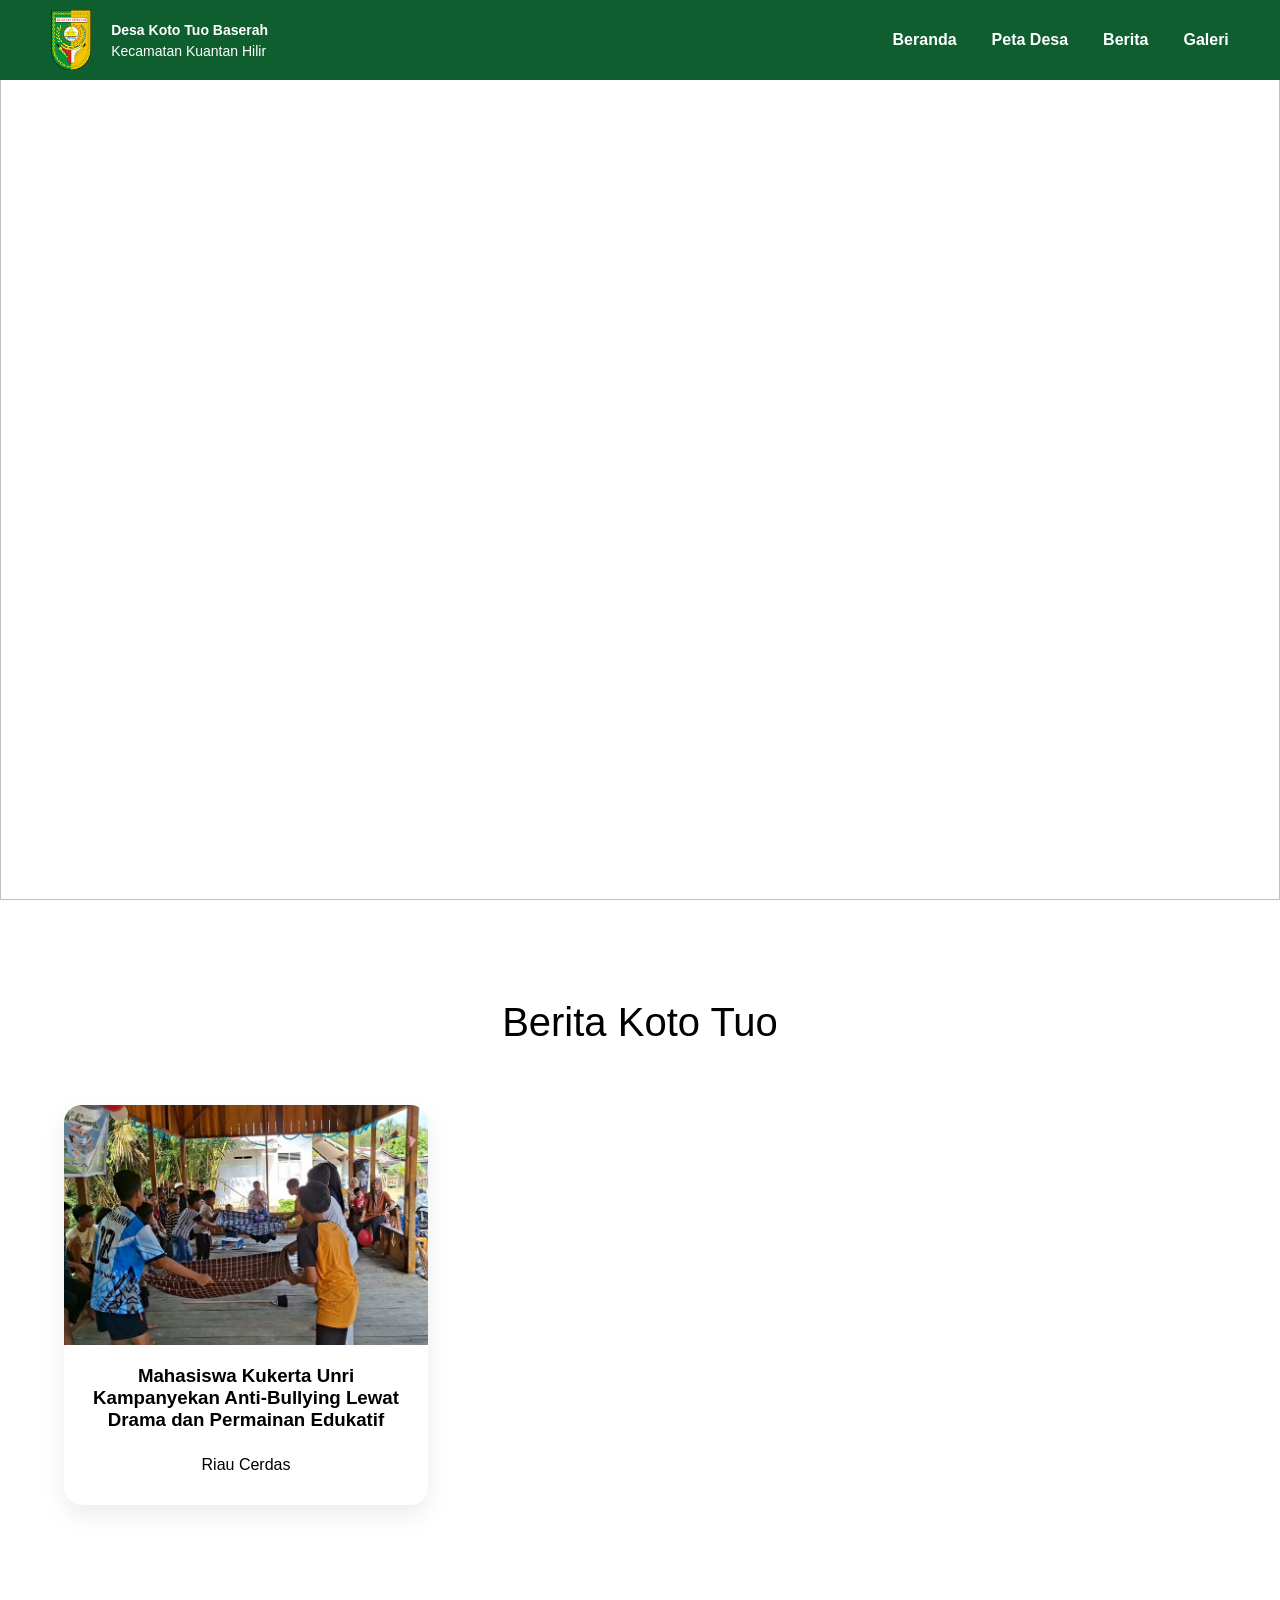
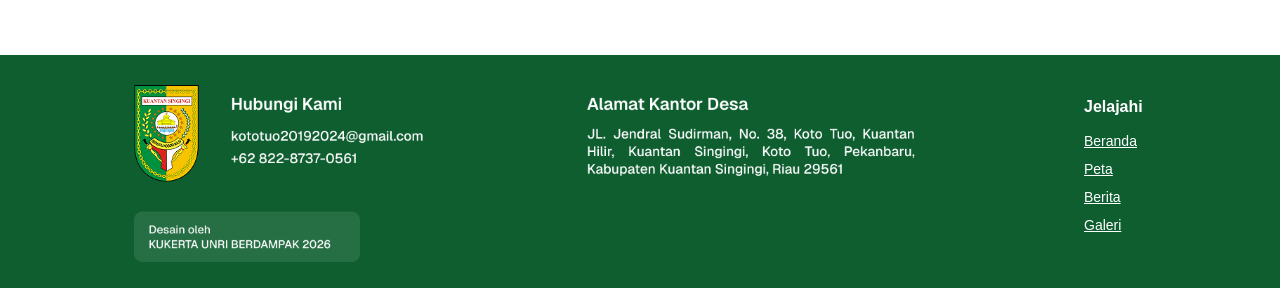
==== berita.html @ 7d9500ee "Add files via upload" ====
<!DOCTYPE html>
<html lang="id">
<head>
    <meta charset="UTF-8">
    <meta name="viewport" content="width=device-width, initial-scale=1.0">
    <title>Desa Koto Tuo Baserah</title>
    <!-- Font -->
    <link href="https://fonts.googleapis.com/css2?family=Poppins:wght@300;400;500;600;700&display=swap"
        rel="stylesheet">
    <!-- CSS -->
    <link rel="stylesheet" href="style.css">
    <!-- Icon -->
    <link rel="stylesheet"
        href="https://cdnjs.cloudflare.com/ajax/libs/font-awesome/6.5.2/css/all.min.css">
</head>
<body>
    <!--NAVBAR-->
    <header id="navbar">
        <div class="logo">
            <img src="images/logo.png" alt="Logo Desa">
            <div class="logo-text">
                <h3>Desa Koto Tuo Baserah</h3>
                <p>Kecamatan Kuantan Hilir</p>
            </div>
        </div>
        <nav>
            <a href="index.html">Beranda</a>
            <a href="peta.html">Peta Desa</a>
            <a href="berita.html">Berita</a>
            <a href="galeri.html">Galeri</a>
        </nav>
    </header>
    <!--COVER-->
    <section class="cover" id="Galeri">
        <img src="images/cover-B.png" class="cover-image">
        <div class="cover-content">
            <h1>Berita Desa</h1>
            <p>Beranda  >  Berita</p>
        </div>
    </section>
    <!--BERITA-->
    <section class="berita" id="berita">
        <div class="container">
            <h2>Berita Koto Tuo</h2>
            <div class="cards">
            <a href="https://riaucerdas.com/mahasiswa-kukerta-unri-kampanyekan-anti-bullying-lewat-drama-dan-permainan-edukatif" target="_blank" class="card-link">
                <div class="berita-card">
                    <img src="images/berita1.jpg">
                    <h3>Mahasiswa Kukerta Unri Kampanyekan Anti-Bullying Lewat Drama dan Permainan Edukatif</h3>
                    <p>
                        Riau Cerdas
                    </p>
                </div>
            </a>
                <!--div class="berita-card">
                    <img src="images/berita2.jpg">
                    <h3>Judul Berita</h3>
                    <p>
                        Isi singkat berita...
                    </p>
                </div>
                <div class="berita-card">
                    <img src="images/berita3.jpg">
                    <h3>Judul Berita</h3>
                    <p>
                        Isi singkat berita...
                    </p>
                </div-->
    </section>
    <!--FOOTER-->
    <section class="footer">
        <div class="container">
            <div class="footer-img">
                <img src="images/footer.png">
            </div>
            <div class="footer-menu">
            <h2>Jelajahi</h2>
            <ul>
                <li><a href="index.html">Beranda</a></li>
                <li><a href="peta.html">Peta</a></li>
                <li><a href="berita.html">Berita</a></li>
                <li><a href="galeri.html">Galeri</a></li>
            </ul>
            </div>
        </div>
    </section>
---- style.css ----
/*RESET*/
*{
    margin:0;
    padding:0;
    box-sizing:border-box;
    font-family:'geist',sans-serif;
    scroll-behavior:smooth;
}
body{
    background:#ffffff;
    color:#000000;
    overflow-x:hidden;
}
img{
    width:100%;
    display:block;
}
a{
    text-decoration:none;
}
.container{
    width:90%;
    max-width:1200px;
    margin:auto;
}
/*NAVBAR*/
header{
    background-color: #0E5E30;
    position:fixed;
    top:0;
    left:0;
    width:100%;
    padding:10px 4%;
    display:flex;
    justify-content:space-between;
    align-items:center;
    z-index:999;
    transition:.4s;
}
header.scrolled{
    background:#ffffff;
    box-shadow:0 5px 20px rgba(0,0,0,.08);
}
.logo{
    display:flex;
    align-items:center;
    gap:20px;
}
.logo img{
    width:40px;
}
.logo h3{
    color:#ffffff;
    font-size:14px;
    font-weight: 550;
    transition:.3s;
    margin-bottom: 5px;
}
.logo p{
    color:#ffffff;
    font-size:14px;
    font-weight: -10;
    transition:.3s;
}
header.scrolled h3,
header.scrolled p{
    color:#000000;
}
nav{
    display:flex;
    gap: 35px;
}
nav a{
    color:#ffffff;
    font-size:16px;
    font-weight:600;
    transition:.3s;
}
header.scrolled nav a{
    color:#000000;
}
nav a:hover{
    color:#2A7B46;
}
/*COVER*/
.cover{
    position:relative;
    height:100vh;
    overflow:hidden;
}
.cover-image{
    position:absolute;
    width:100%;
    height:100%;
    object-fit:cover;
}
.overlay{
    position:absolute;
    inset:0;
    background:rgba(0,0,0,.45);
}
.cover-content{
    position:absolute;
    left: 6%;
    bottom: 100px;
    color:#ffffff;
    max-width:900px;
    z-index:10;
}
.cover-content h1{
    font-size:50px;
    line-height: 1.2;
    margin-bottom:20px;
    font-weight: 500;
}
.cover-content p{
    font-size:20px;
    line-height: 1;
}
/* SAMBUTAN */
.sambutan{
    padding:90px 0;
}
.sambutan .container{
    display:grid;
    grid-template-columns:320px 1fr;
    gap:60px;
    align-items:center;
}
.kepala{
    text-align:center;
}
.kepala img{
    width:260px;
    margin:auto;
}
.isi h2{
    color:#000000;
    font-size:40px;
    margin-bottom:25px;
    font-weight: 500;
}
.isi p{
    color:#000000;
    line-height:1.5;
    text-align: justify;
    margin-bottom:15px;
}
/*SEJARAH*/
.sejarah{
    background:#0E5E30;
    padding:30px 0;
}
.sejarah h2{
    font-size:40px;
    color:#ffffff;
    font-weight: 500;
    margin-bottom:25px;
}
.sejarah p.profil{
    font-size: 20px;
    color: #ffffff;
    margin-top: 20px;
}
.sejarah p.isi{
    line-height:1.5;
    color:#ffffff;
    text-align: justify;
    margin-bottom:18px;
}
/*JAMI*/
.jami{
    height: fit-content;
}
.jami img{
    width:100%;
    height:100%;
    object-fit:cover;
}
/*LOKASI*/
.lokasi{
    padding:90px 0;
}
.lokasi-grid{
    display:grid;
    grid-template-columns:1fr 1.2fr;
    gap:90px;
    align-self: start;
}
.lokasi h2{
    font-size:40px;
    color:#000000;
    font-weight: 500;
    margin-bottom:20px;
}
.lokasi p{
    color:#000000;
    line-height:1.5;
    text-align: justify;
    margin-bottom:25px;
}
.lokasi .tombol{
    display:inline-block;
    padding:10px 20px;
    background:#0E5E30;
    color: #ffffff;
    border-radius:40px;
    transition:.3s;
    font-size: 12px;
    font-weight:500;
    margin-top: 12%;
}
.lokasi .tombol:hover{
    background:#158b49;
    transform:translateY(-3px);
}
iframe{
    border-radius:18px;
    box-shadow:0 15px 40px rgba(0,0,0,.12);
}
.peta-image{
    max-width:1200px;
    margin:auto;
    border-radius:18px;
    box-shadow:0 15px 35px rgba(0,0,0,.1);
}
/*STATISTIK*/
.statistik{
    padding:100px 0;
    background:#0E5E30;
}
.statistik h2{
    font-size:40px;
    color: #ffffff;
    font-weight: 500;
    margin-bottom:45px;
    text-align: center;
}
.cards{
    display:grid;
    grid-template-columns:repeat(3,1fr);
    gap:50px;
}
.card{
    background:#ffffff;
    padding:45px 30px;
    border-radius:20px;
    margin-bottom: 30px;
}
.card h1{
    color:#0E5E30;
    font-size:100px;
    font-weight: 600;
    margin-bottom:20px;
}
.card p.orang{
    color: #000000;
    font-weight: 300;
}
.card p.kategori{
    color:#000000;
    font-size:20px;
}
/*STRUKTUR*/
.struktur{
    padding:100px 0;
    background:#ffffff;
    text-align:center;
}
.struktur h2{
    font-size:40px;
    color:#000000;
    font-weight: 500;
    margin-bottom: 35px;
}
.struktur img{
    max-width:1200px;
    margin:auto;
    border-radius:18px;
    box-shadow:0 15px 35px rgba(0,0,0,.1);
}
/*RAYO*/
.rayo{
    height: fit-content;
}
.rayo img{
    width: 100%;
    height: 100%;
    object-fit:cover;
}
/*ONOM*/
.onom{
    background:#0E5E30;
    padding:30px 0;
}
.onom h2{
    font-size:40px;
    color:#ffffff;
    font-weight: 500;
    margin-bottom: 10px;
}
.onom p.profil{
    font-size: 20px;
    color: #ffffff;
    margin-top: -70px;
}
.onom p.isi{
    line-height:1.5;
    color:#ffffff;
    text-align: justify;
    margin-bottom:60px;
}
/*BERITA*/
.berita{
    padding:100px 0;
    background:#ffffff;
    text-align:center;
}
.berita h2{
    font-size:40px;
    color:#000000;
    font-weight: 500;
    margin-bottom:60px;
}
.berita .cards{
    display:grid;
    grid-template-columns:repeat(3,1fr);
    gap:30px;
    margin-bottom:50px;
}
.berita-card{
    background:#fff;
    border-radius:18px;
    overflow:hidden;
    box-shadow:0 10px 25px rgba(0,0,0,.08);
    transition:.35s;
}
.berita-card:hover{
    transform:translateY(-8px);
}
.berita-card img{
    height:240px;
    object-fit:cover;
}
.berita-card h3{
    padding:20px;
    color:#000000;
}
.berita-card p{
    padding:0 20px 25px;
    color:#000000;
    line-height:1.8;
}
.berita .tombol{
    display:inline-block;
    padding:10px 20px;
    background:#0E5E30;
    color:#ffffff;
    border-radius:40px;
    transition:.3s;
    font-size: 12px;
    font-weight:500;
    margin-bottom: 60px;
}
.berita .tombol:hover{
    background:#158b49;
    transform:translateY(-3px);
}
/*GALERI*/
.galeri{
    padding:50px 0;
    background:#ffffff;
    text-align:center;
}
.galeri h2{
    font-size:40px;
    color:#000000;
    font-weight: 500;
    margin-bottom:10px;
    text-align: left;
}
.galeri p{
    font-size:18px;
    color:#000000;
    margin-bottom:30px;
    text-align: left;
}
.gambar{
    display:grid;
    grid-template-columns:repeat(3,1fr);
    gap:24px;
    margin-bottom:45px;
}
.gambar img{
    height:260px;
    object-fit:cover;
    border-radius:15px;
    transition:.35s;
    cursor:pointer;
}
.gambar img:hover{
    transform:scale(1.05);
}
.galeri .tombol{
    display:inline-block;
    padding:10px 20px;
    background:#0E5E30;
    color:#ffffff;
    border-radius:40px;
    transition:.3s;
    font-size: 12px;
    font-weight:500;
    margin-bottom: 50px;
}
.galeri .tombol:hover{
    background:#158b49;
    transform:translateY(-3px);
}
/*FOOTER*/
.footer{
    padding:0px 0;
    background-color: #0E5E30;
}
.footer .container{
    display:grid;
    grid-template-columns:320px 1fr;
    gap:700px;
    align-items: center;
}
.footer-img{
    text-align:center;
}
.footer-img img{
    width:1000px;
    margin-left: -100px;
}
.footer-menu{
    width:250px;
}
.footer-menu h2{
    color:#ffffff;
    font-size:16px;
    font-weight:550;
    margin-bottom:16px;
}
.footer-menu ul{
    list-style:none;
}
.footer-menu ul li{
    margin-bottom:10px;
}
.footer-menu ul li a{
    color:#ffffff;
    text-decoration:underline;
    font-size:14px;
    transition:.3s;
}
.footer-menu ul li a:hover{
    color:#000000;
}
/* Responsive */

@media(max-width:1100px){

.footer-container{

grid-template-columns:1fr;

row-gap:45px;

}

.copyright{

width:100%;

max-width:300px;

}

}

@media(max-width:768px){

.footer{

padding:50px 30px;

}
.footer h2{
font-size:22px;
}
.footer p{
font-size:16px;
}
.footer-logo img{
width:80px;
}
}
/* ===========================
RESPONSIVE
=========================== */
@media(max-width:991px){
.cover-content h1{
font-size:42px;
}
.sambutan .container,
.lokasi-grid,
.cards,
.berita .cards,
.gambar,
.footer-grid{
grid-template-columns:1fr;
}
nav{
display:none;
}
.jami{
height:350px;
}
.rayo{
height:420px;
}
.onom h2{
font-size:36px;
}
}
@media(max-width:600px){
.cover-content{
bottom:80px;
left:30px;
right:30px;
}
.cover-content h1{
font-size:32px;
}
.cover-content p{
font-size:16px;
}
.isi h2,
.sejarah h2,
.lokasi h2,
.statistik h2,
.struktur h2,
.berita h2,
.galeri h2{
font-size:28px;
}
.card h1{
font-size:38px;
}
.onom-content h2{
font-size:30px;
}
.galeri img{
height:200px;
}
header{
padding:15px 20px;
}
.logo img{
width:45px;
}
.logo h3{
font-size:16px;
}
.logo p{
font-size:12px;
}
}
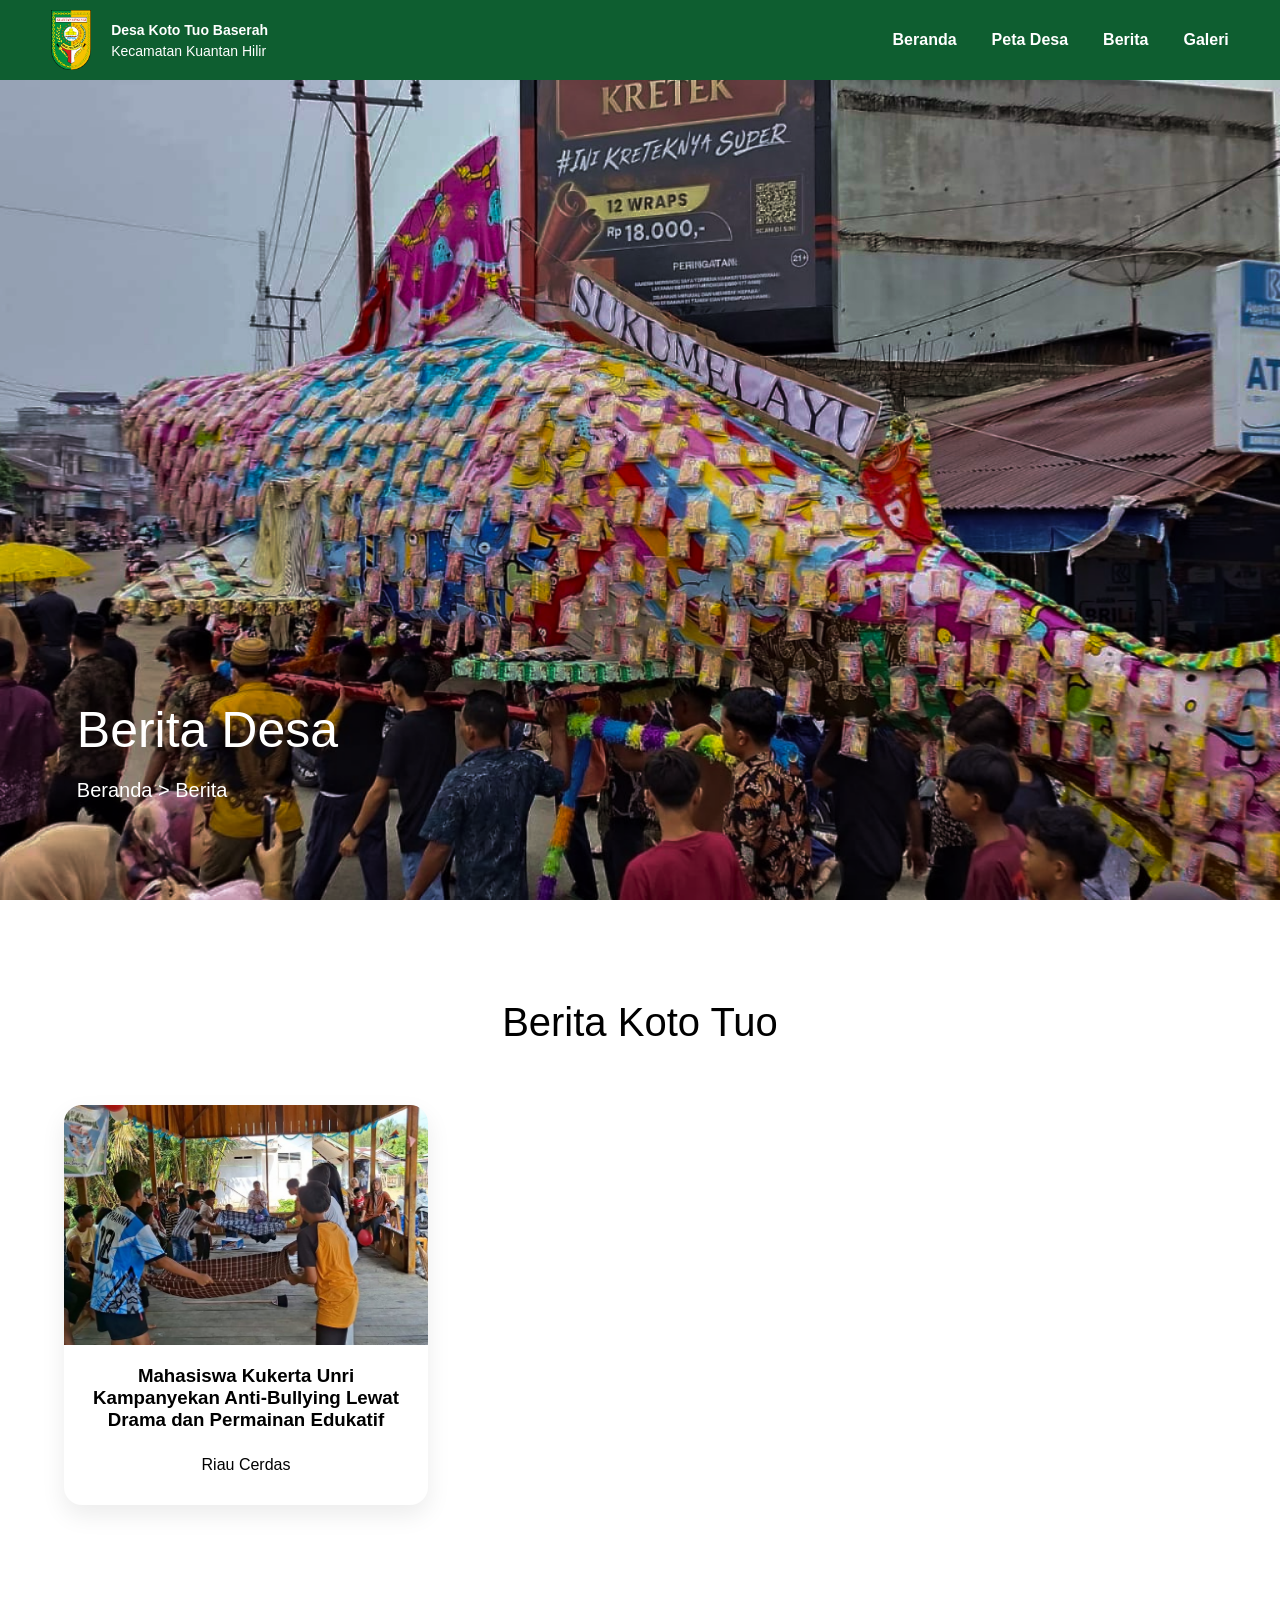
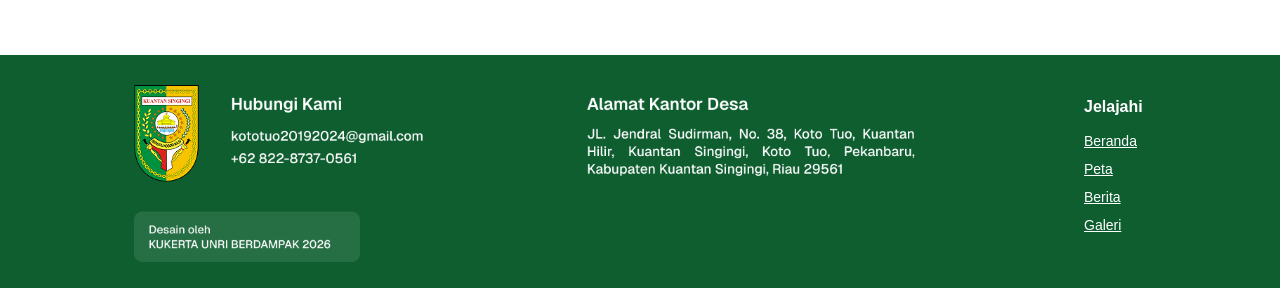
==== commit 4410a5c8: "Add files via upload" ====
--- a/berita.html
+++ b/berita.html
@@ -31,8 +31,8 @@
         </nav>
     </header>
     <!--COVER-->
-    <section class="cover" id="Galeri">
-        <img src="images/cover-B.png" class="cover-image">
+    <section class="cover">
+        <img src="images/cover.png" class="cover-image">
         <div class="cover-content">
             <h1>Berita Desa</h1>
             <p>Beranda  >  Berita</p>
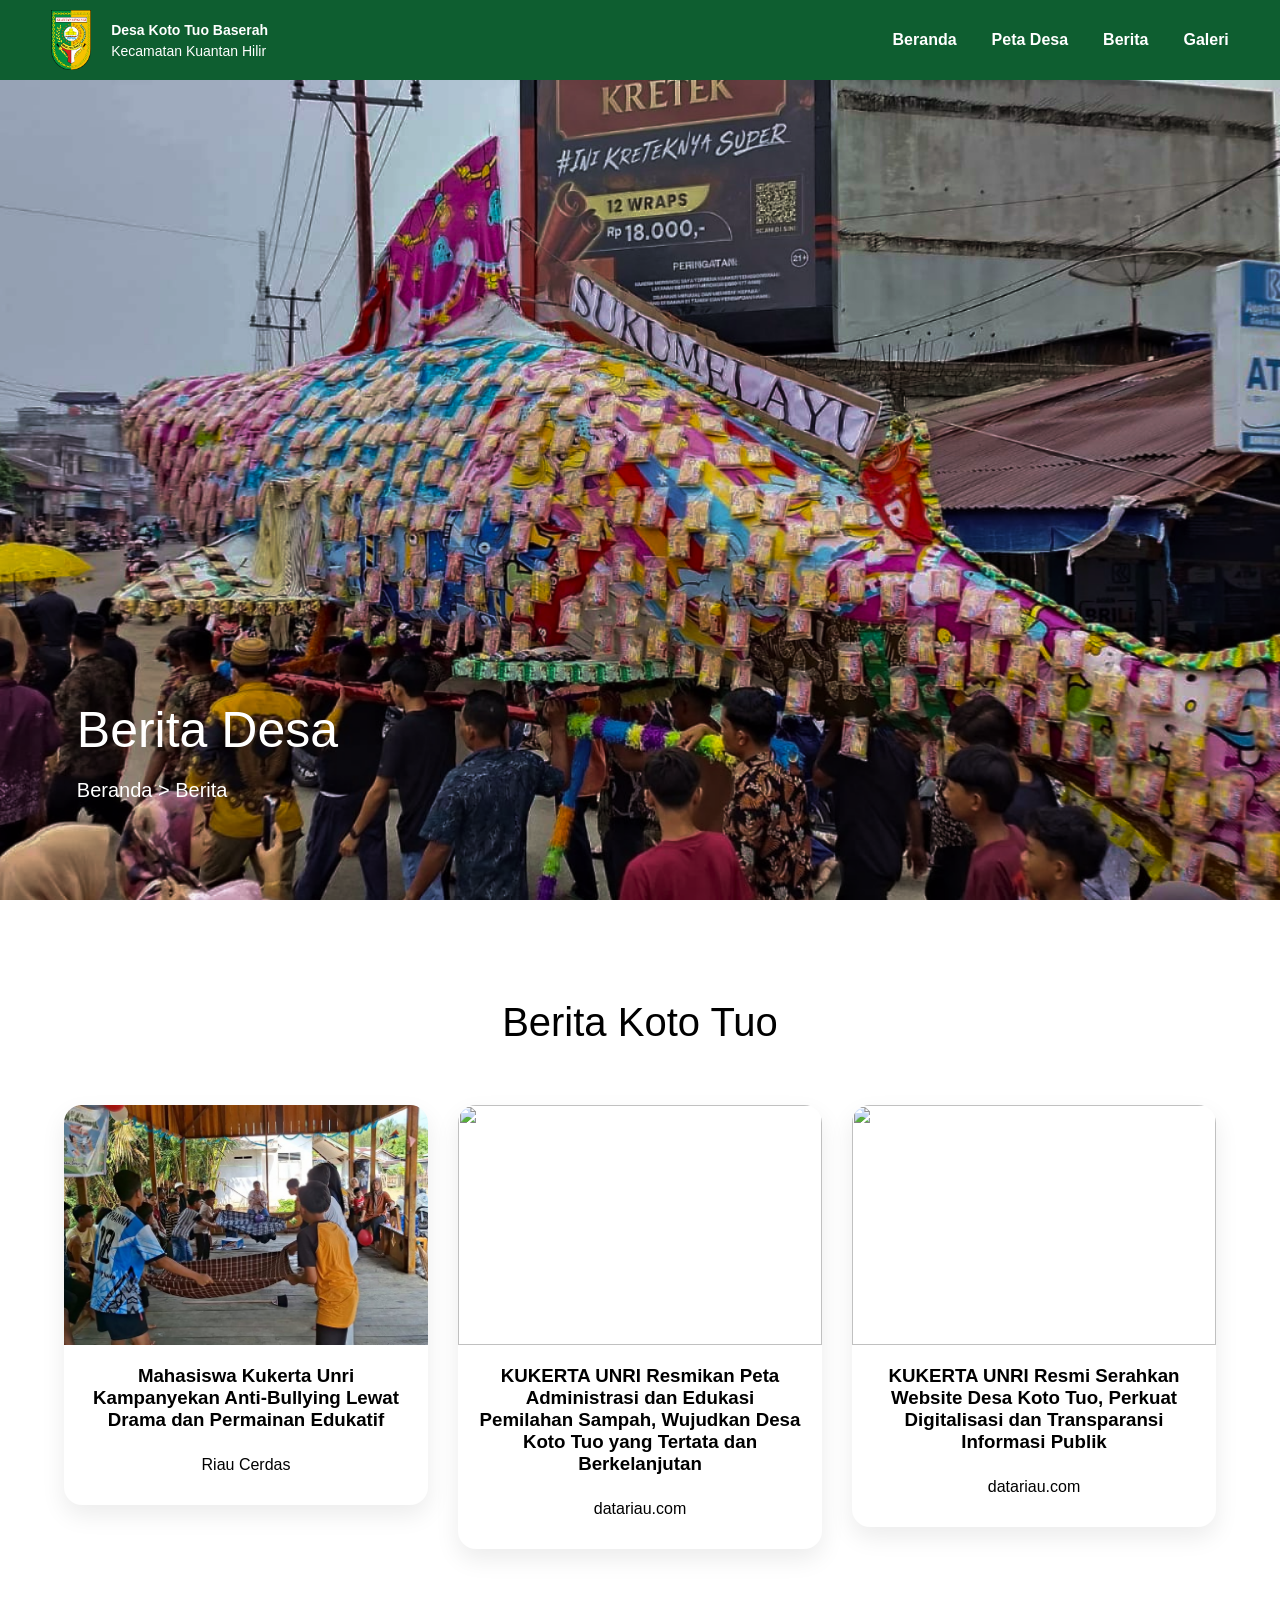
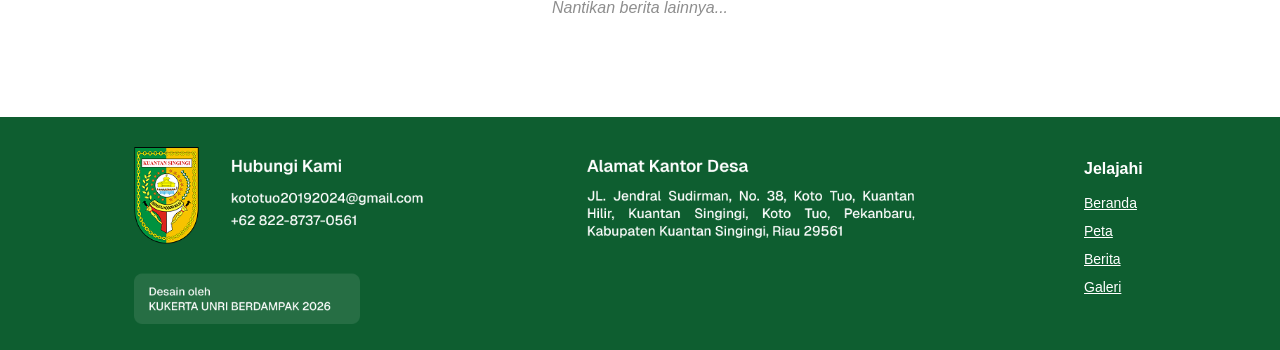
==== commit d6d80430: "Add files via upload" ====
--- a/berita.html
+++ b/berita.html
@@ -3,7 +3,7 @@
 <head>
     <meta charset="UTF-8">
     <meta name="viewport" content="width=device-width, initial-scale=1.0">
-    <title>Desa Koto Tuo Baserah</title>
+    <title>Website Resmi Desa Koto Tuo | Kecamatan Kuantan Hilir, Kabupaten Kuantan Singingi</title>
     <!-- Font -->
     <link href="https://fonts.googleapis.com/css2?family=Poppins:wght@300;400;500;600;700&display=swap"
         rel="stylesheet">
@@ -12,6 +12,10 @@
     <!-- Icon -->
     <link rel="stylesheet"
         href="https://cdnjs.cloudflare.com/ajax/libs/font-awesome/6.5.2/css/all.min.css">
+    <link rel="icon" type="image/png" href="images/logokecil.png">
+    <meta name="description" content="Website Resmi Desa Koto Tuo, Kecamatan Kuantan Hilir, Kabupaten Kuantan Singingi. Menyajikan informasi profil desa, berita, galeri kegiatan, peta wilayah, dan pelayanan masyarakat.">
+    <meta name="keywords" content="Desa Koto Tuo, Koto Tuo, Kuantan Hilir, Kuantan Singingi, Website Desa, Profil Desa">
+    <meta name="author" content="Pemerintah Desa Koto Tuo">
 </head>
 <body>
     <!--NAVBAR-->
@@ -52,20 +56,22 @@
                     </p>
                 </div>
             </a>
-                <!--div class="berita-card">
+            <a href="https://www.datariau.com/detail/pendidikan/kukerta-unri-resmikan-peta-administrasi-dan-edukasi-pemilahan-sampah--wujudkan-desa-koto-tuo-yang-tertata-dan-berkelanjutan" target="_blank" class="card-link">
+                <div class="berita-card">
                     <img src="images/berita2.jpg">
-                    <h3>Judul Berita</h3>
-                    <p>
-                        Isi singkat berita...
-                    </p>
+                    <h3>KUKERTA UNRI Resmikan Peta Administrasi dan Edukasi Pemilahan Sampah, Wujudkan Desa Koto Tuo yang Tertata dan Berkelanjutan </h3>
+                    <p>datariau.com</p>
                 </div>
+            </a>
+            <a href="https://www.datariau.com/detail/pendidikan/kukerta-unri-resmi-serahkan-website-desa-koto-tuo--perkuat-digitalisasi-dan-transparansi-informasi-publik" target="_blank" class="card-link">
                 <div class="berita-card">
                     <img src="images/berita3.jpg">
-                    <h3>Judul Berita</h3>
-                    <p>
-                        Isi singkat berita...
-                    </p>
-                </div-->
+                    <h3>KUKERTA UNRI Resmi Serahkan Website Desa Koto Tuo, Perkuat Digitalisasi dan Transparansi Informasi Publik </h3>
+                    <p>datariau.com</p>
+                </div>
+            </a>
+            </div>
+        <p1>Nantikan berita lainnya...</p1>
     </section>
     <!--FOOTER-->
     <section class="footer">
--- a/style.css
+++ b/style.css
@@ -366,6 +366,11 @@
     background:#158b49;
     transform:translateY(-3px);
 }
+.berita .container p1{
+    color: #8e8e8e;
+    font-size: 16px;
+    font-style: italic;
+}
 /*GALERI*/
 .galeri{
     padding:50px 0;
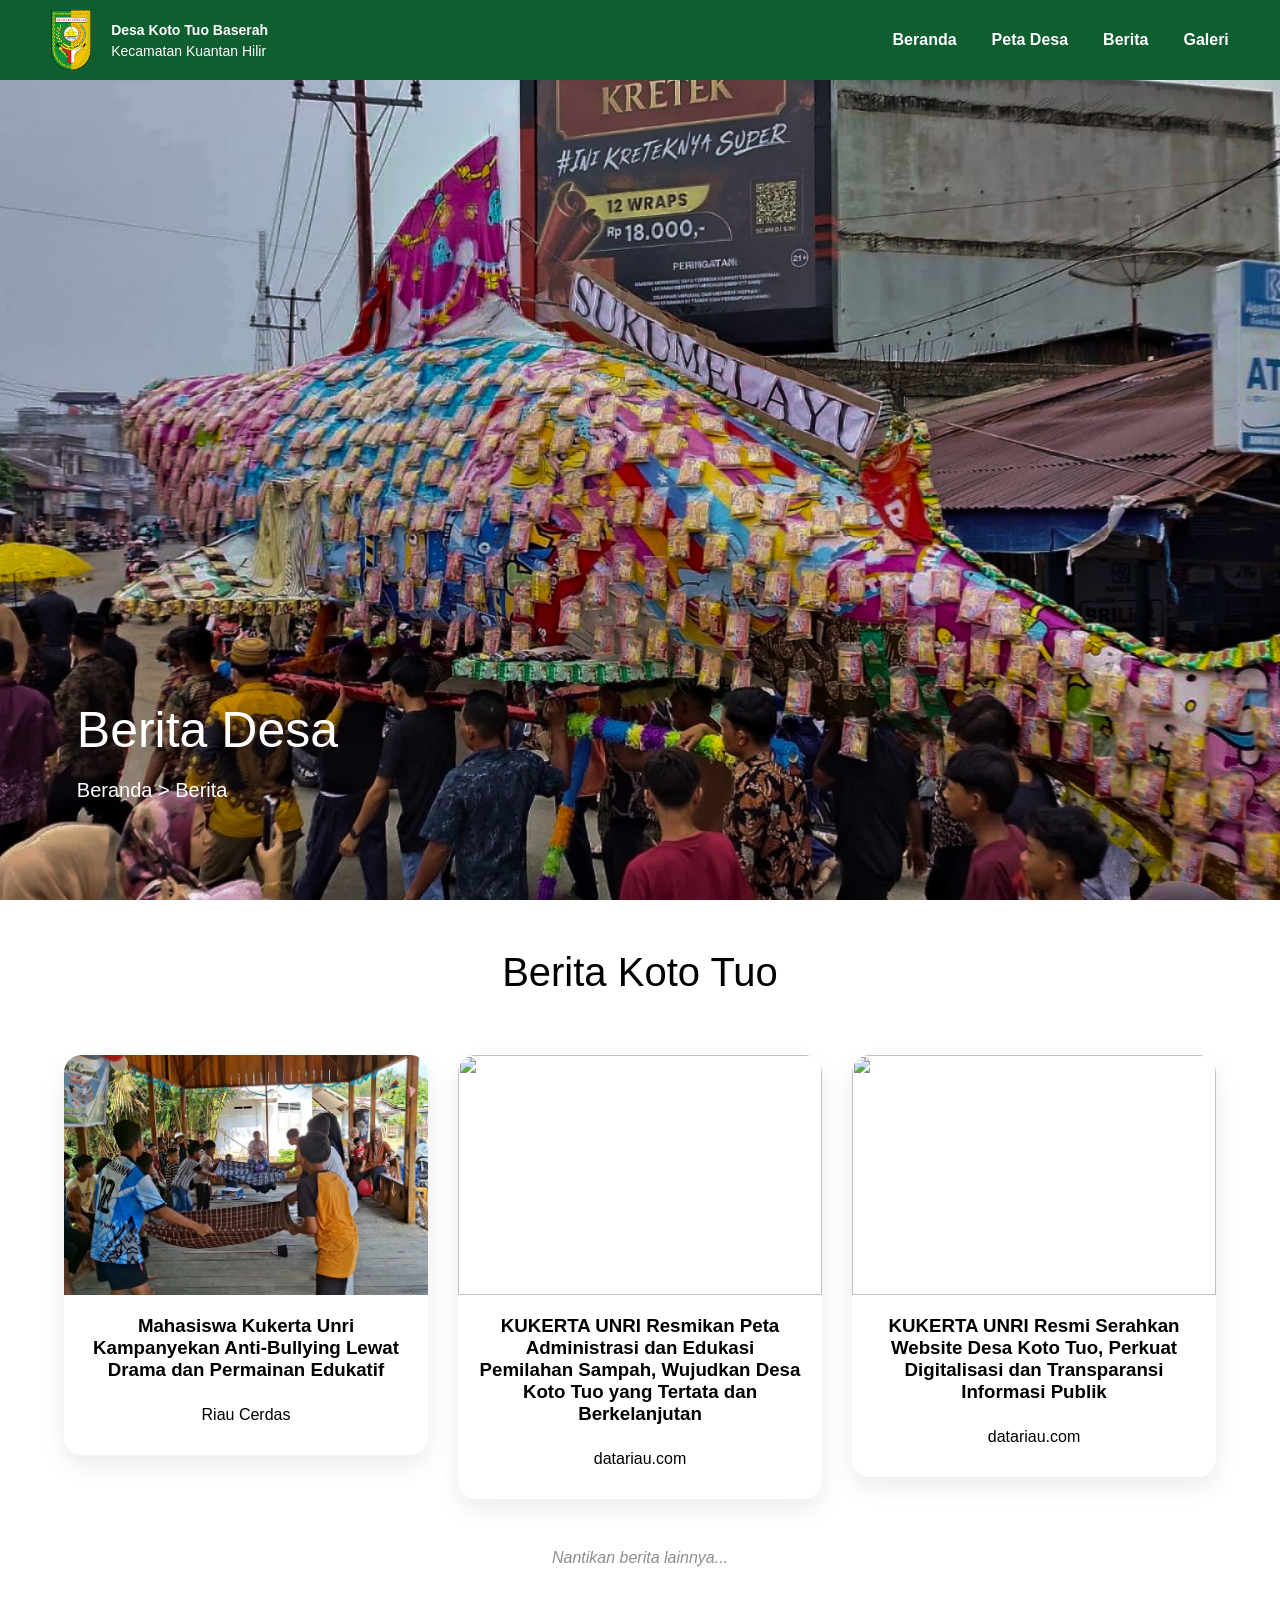
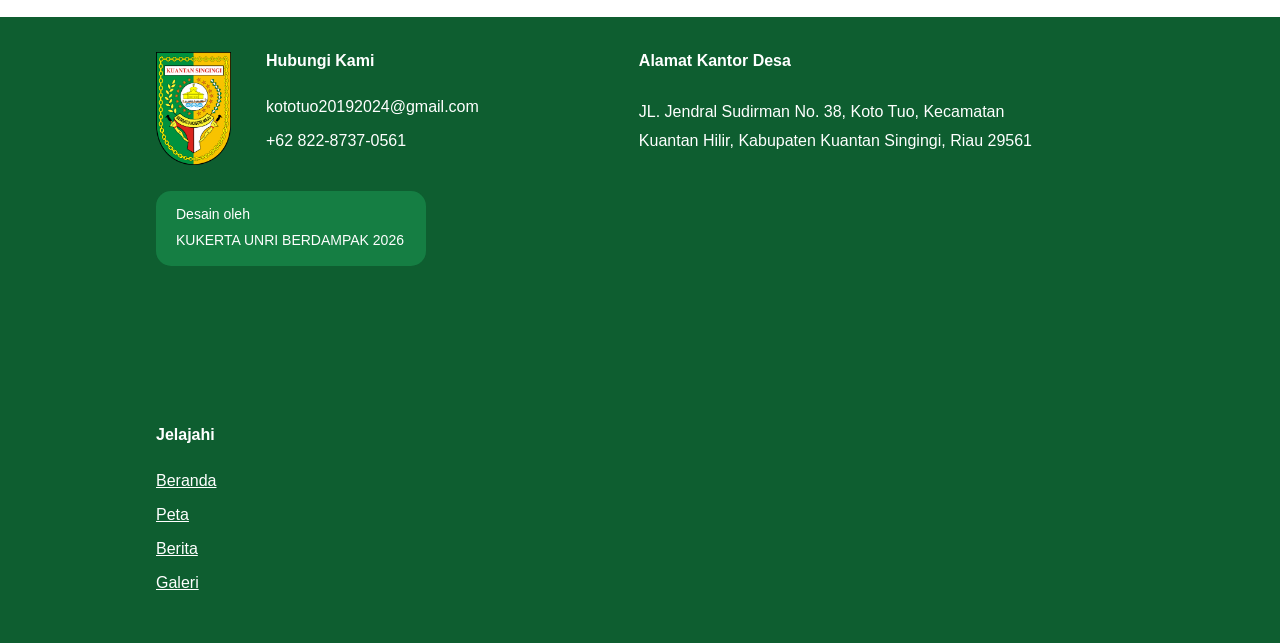
==== commit b3096c7b: "Add files via upload" ====
--- a/berita.html
+++ b/berita.html
@@ -27,12 +27,15 @@
                 <p>Kecamatan Kuantan Hilir</p>
             </div>
         </div>
-        <nav>
+        <nav id="nav-menu">
             <a href="index.html">Beranda</a>
             <a href="peta.html">Peta Desa</a>
             <a href="berita.html">Berita</a>
             <a href="galeri.html">Galeri</a>
         </nav>
+        <div class="menu-toggle" id="menu-toggle">
+            <i class="fas fa-bars"></i>
+        </div>
     </header>
     <!--COVER-->
     <section class="cover">
@@ -74,19 +77,45 @@
         <p1>Nantikan berita lainnya...</p1>
     </section>
     <!--FOOTER-->
-    <section class="footer">
-        <div class="container">
-            <div class="footer-img">
-                <img src="images/footer.png">
+    <footer class="footer">
+    <div class="footer-container">
+        <div class="footer-left">
+            <div class="logo-contact">
+                <img src="images/logo.png" alt="Logo Desa">
+                <div class="footer-item">
+                    <h3>Hubungi Kami</h3>
+                    <a1 href="mailto:kototuo20192024@gmail.com">
+                        kototuo20192024@gmail.com
+                    </a1>
+                    <a1 href="https://wa.me/6282287370561">
+                        +62 822-8737-0561
+                    </a1>
+                </div>
             </div>
-            <div class="footer-menu">
-            <h2>Jelajahi</h2>
-            <ul>
-                <li><a href="index.html">Beranda</a></li>
-                <li><a href="peta.html">Peta</a></li>
-                <li><a href="berita.html">Berita</a></li>
-                <li><a href="galeri.html">Galeri</a></li>
-            </ul>
+            <div class="credit">
+                <p>Desain oleh</p>
+                <h4>KUKERTA UNRI BERDAMPAK 2026</h4>
             </div>
         </div>
-    </section>+        <div class="footer-item">
+            <h3>Alamat Kantor Desa</h3>
+            <p>
+                JL. Jendral Sudirman No. 38,
+                Koto Tuo, Kecamatan Kuantan Hilir,
+                Kabupaten Kuantan Singingi,
+                Riau 29561
+            </p>
+        </div>
+        <div class="footer-item">
+            <h3>Jelajahi</h3>
+            <a href="index.html">Beranda</a>
+            <a href="peta.html">Peta</a>
+            <a href="berita.html">Berita</a>
+            <a href="galeri.html">Galeri</a>
+        </div>
+    </div>
+    </footer>
+    <script src="script.js"></script>
+    <div class="menu-overlay"></div>
+</body>
+</html>
--- a/style.css
+++ b/style.css
@@ -80,7 +80,7 @@
     color:#000000;
 }
 nav a:hover{
-    color:#2A7B46;
+    color:#158b49;
 }
 /*COVER*/
 .cover{
@@ -312,9 +312,10 @@
 }
 /*BERITA*/
 .berita{
-    padding:100px 0;
+    padding:50px 0px;
     background:#ffffff;
     text-align:center;
+
 }
 .berita h2{
     font-size:40px;
@@ -360,7 +361,6 @@
     transition:.3s;
     font-size: 12px;
     font-weight:500;
-    margin-bottom: 60px;
 }
 .berita .tombol:hover{
     background:#158b49;
@@ -422,154 +422,655 @@
     transform:translateY(-3px);
 }
 /*FOOTER*/
+/* ================= FOOTER ================= */
 .footer{
-    padding:0px 0;
-    background-color: #0E5E30;
-}
-.footer .container{
+    background:#0E5E30;
+    color:#ffffff;
+    padding:35px 90px;
+}
+.footer-container{
+    display:flex;
+    justify-content:flex-start;
+    align-items:flex-start;
+    gap:160px;
+    flex-wrap:wrap;
+    margin-left: 6%;
+}
+/* ===== Kolom kiri ===== */
+.footer-left{
+    display:flex;
+    flex-direction:column;
+}
+.logo-contact{
+    display:flex;
+    align-items:flex-start;
+    gap:35px;
+    margin-bottom:25px;
+}
+.logo-contact img{
+    width:75px;
+    height:auto;
+}
+/* ===== Credit ===== */
+.credit{
+    background: #157e43;
+    backdrop-filter:blur(5px);
+    border-radius:15px;
+    padding:15px 20px;
+    width:270px;
+}
+.credit p{
+    font-size:14px;
+    margin-bottom:8px;
+}
+.credit h4{
+    font-size:14px;
+    font-weight:400;
+    line-height:1.5;
+}
+/* ===== Semua Kolom ===== */
+.footer-item{
+    display:flex;
+    flex-direction:column;
+}
+.footer-item h3{
+    font-size:16px;
+    font-weight:600;
+    margin-bottom:28px;
+}
+.footer-item p{
+    font-size:16px;
+    line-height:1.8;
+    color:#ffffff;
+    max-width:420px;
+}
+.footer-item a{
+    color:#ffffff;
+    text-decoration:underline;
+    font-size:16px;
+    margin-bottom:16px;
+    transition:.3s;
+}
+.footer-item a1{
+    color:#ffffff;
+    text-decoration:none;
+    font-size:16px;
+    margin-bottom:16px;
+    transition:.3s;
+}
+.footer-item a:hover{
+    color:#158b49;
+}
+/* =========================
+      HAMBURGER MENU
+========================= */
+.menu-toggle{
+    display:none;
+    font-size:30px;
+    color:#ffffff;
+    cursor:pointer;
+    z-index:1001;
+}
+header.scrolled .menu-toggle{
+    color:#000000;
+}
+/* ===========================
+   RESPONSIVE LAPTOP & TABLET
+=========================== */
+@media (max-width:992px){
+header{
+    padding:12px 30px;
+}
+.logo img{
+    width:55px;
+}
+.logo h3{
+    font-size:15px;
+}
+.logo p{
+    font-size:12px;
+}
+nav{
+    gap:22px;
+}
+nav a{
+    font-size:15px;
+}
+.cover{
+    height:80vh;
+}
+.cover-content{
+    left:60px;
+    bottom:70px;
+    max-width:650px;
+}
+.cover-content h1{
+    font-size:48px;
+    line-height:1.2;
+}
+.cover-content p{
+    font-size:18px;
+    margin-top:15px;
+}
+.sejarah{
+    padding:80px 40px;
+}
+.sejarah .container{
+    width:100%;
+}
+.sejarah h2{
+    font-size:38px;
+    margin-bottom:25px;
+}
+.sejarah p{
+    font-size:17px;
+    line-height:1.9;
+    text-align:justify;
+}
+.statistik{
+    padding:80px 40px;
+}
+.statistik h2{
+    font-size:38px;
+}
+.cards{
+    grid-template-columns:repeat(2,1fr);
+    gap:25px;
+}
+.card{
+    padding:35px 25px;
+}
+.card h1{
+    font-size:60px;
+}
+.card h3{
+    font-size:18px;
+}
+.struktur{
+    padding:80px 40px;
+}
+.struktur h2{
+    font-size:38px;
+}
+.struktur img{
+    width:100%;
+    max-width:850px;
+    display:block;
+    margin:auto;
+}
+.lokasi{
+    padding:80px 40px;
+}
+.lokasi h2{
+    font-size:38px;
+}
+.lokasi-grid{
     display:grid;
-    grid-template-columns:320px 1fr;
-    gap:700px;
+    grid-template-columns:1fr;
+    gap:40px;
+}
+.map iframe{
+    width:100%;
+    height:420px;
+}
+.info-lokasi{
+    width:100%;
+}
+.berita{
+    padding:80px 40px;
+}
+.berita h2{
+    font-size:38px;
+}
+.berita .cards{
+    display:grid;
+    grid-template-columns:repeat(2,1fr);
+    gap:25px;
+}
+.berita .card{
+    width:100%;
+}
+.berita .card img{
+    width:100%;
+    height:220px;
+    object-fit:cover;
+}
+.galeri{
+    padding:80px 40px;
+}
+.galeri h2{
+    font-size:38px;
+}
+.gambar{
+    display:grid;
+    grid-template-columns:repeat(2,1fr);
+    gap:20px;
+}
+.gambar img{
+    width:100%;
+    height:240px;
+    object-fit:cover;
+    border-radius:10px;
+}
+.footer{
+    padding:60px 40px;
+}
+.footer-container{
+    display:flex;
+    flex-wrap:wrap;
+    justify-content:space-between;
+    gap:40px;
+    margin-left:0;
+}
+.logo-contact{
+    gap:25px;
+}
+.footer-item{
+    flex:1 1 280px;
+}
+.footer-item h3{
+    font-size:20px;
+}
+.footer-item p{
+    font-size:15px;
+    line-height:1.8;
+}
+.credit{
+    width:100%;
+    margin-top:30px;
+    text-align:center;
+}
+}
+/* ===========================
+   RESPONSIVE HP & TABLET PORTRAIT
+=========================== */
+@media (max-width:768px){
+header{
+    padding:12px 20px;
+}
+/* tombol hamburger */
+.menu-toggle{
+    display:flex;
     align-items: center;
-}
-.footer-img{
-    text-align:center;
-}
-.footer-img img{
-    width:1000px;
-    margin-left: -100px;
-}
-.footer-menu{
-    width:250px;
-}
-.footer-menu h2{
-    color:#ffffff;
+    justify-content:center;
+    width:42px;
+    height:42px;
+    cursor:pointer;
+    z-index:1001;
+}
+/* menu */
+nav{
+    position:fixed;
+    top:0;
+    right:-100%;
+    width:220px;
+    height:100vh;
+    background:#106B33;
+    flex-direction:column;
+    justify-content:center;
+    align-items:flex-end;
+    gap:30px;
+    transition:.35s;
+    box-shadow:-8px 0 25px rgba(0,0,0,.25);
+}
+nav.active{
+    right:0;
+}
+nav a{
+    color:white;
+    font-size:18px;
+    margin-right: 25%;
+}
+.cover{
+    height:70vh;
+}
+.cover::before{
+    background:rgba(0,0,0,.45);
+}
+.cover-content{
+    left:25px;
+    right:25px;
+    bottom:55px;
+    max-width:100%;
+}
+.cover-content h1{
+    font-size:34px;
+    line-height:1.25;
+}
+.cover-content p{
     font-size:16px;
-    font-weight:550;
-    margin-bottom:16px;
-}
-.footer-menu ul{
-    list-style:none;
-}
-.footer-menu ul li{
-    margin-bottom:10px;
-}
-.footer-menu ul li a{
-    color:#ffffff;
-    text-decoration:underline;
+    margin-top:15px;
+    line-height:1.6;
+}
+.cover-content a{
+    margin-top:25px;
+    padding:12px 26px;
+    font-size:15px;
+}
+.sambutan{
+    padding:60px 20px;
+}
+.sambutan .container{
+    display:flex;
+    flex-direction:column;
+    align-items:center;
+    gap:30px;
+}
+.kepala img{
+    width:220px;
+    max-width:100%;
+}
+.isi{
+    width:100%;
+}
+.isi h2{
+    font-size:30px;
+    text-align:center;
+    margin-bottom:18px;
+}
+.isi p{
+    font-size:15px;
+    line-height:1.8;
+    text-align:justify;
+}
+.sejarah{
+    padding:60px 20px;
+}
+.sejarah h2{
+    font-size:30px;
+    text-align:center;
+    margin-bottom:20px;
+}
+.sejarah p{
+    font-size:15px;
+    line-height:1.9;
+    text-align:justify;
+    margin-bottom:18px;
+}
+.statistik{
+    padding:60px 20px;
+}
+.statistik h2{
+    font-size:30px;
+    text-align:center;
+}
+.cards{
+    grid-template-columns:1fr;
+    gap:20px;
+}
+.card{
+    padding:30px 20px;
+}
+.card h1{
+    font-size:52px;
+}
+.card h3{
+    font-size:18px;
+}
+.card p{
+    font-size:15px;
+}
+.struktur{
+    padding:60px 20px;
+}
+.struktur h2{
+    font-size:30px;
+    text-align:center;
+}
+.struktur img{
+    width:100%;
+    height:auto;
+    border-radius:10px;
+}
+.lokasi{
+    padding:60px 20px;
+}
+.lokasi h2{
+    font-size:30px;
+    text-align:center;
+}
+.lokasi-grid{
+    display:flex;
+    flex-direction:column;
+    gap:25px;
+}
+.map iframe{
+    width:100%;
+    height:300px;
+    border-radius:10px;
+}
+.info-lokasi{
+    width:100%;
+}
+.info-lokasi h3{
+    font-size:22px;
+}
+.info-lokasi p{
+    font-size:15px;
+    line-height:1.8;
+}
+.info-lokasi a{
+    width:100%;
+    text-align:center;
+    padding:12px;
+}
+.berita{
+    padding:60px 20px;
+}
+.berita h2{
+    font-size:30px;
+    text-align:center;
+}
+.berita .cards{
+    grid-template-columns:1fr;
+    gap:25px;
+}
+.berita .card{
+    width:100%;
+}
+.berita .card img{
+    height:220px;
+    object-fit:cover;
+}
+.berita .card h3{
+    font-size:20px;
+}
+.berita .card p{
+    font-size:15px;
+    line-height:1.7;
+}
+.berita .card a{
+    display:inline-block;
+    margin-top:15px;
+}
+.galeri{
+    padding:60px 20px;
+}
+.galeri h2{
+    font-size:30px;
+    text-align:center;
+}
+.gambar{
+    grid-template-columns:1fr;
+    gap:18px;
+}
+.gambar img{
+    width:100%;
+    height:220px;
+    object-fit:cover;
+}
+.footer{
+    padding:50px 20px;
+}
+.footer-container{
+    display:flex;
+    flex-direction:column;
+    gap:35px;
+    align-items:flex-start;
+}
+.logo-contact{
+    display:flex;
+    flex-direction:column;
+    align-items:center;
+    gap:20px;
+    width:100%;
+}
+.logo-contact img{
+    width:70px;
+}
+.footer-item{
+    width:100%;
+}
+.footer-item h3{
+    font-size:20px;
+    text-align:left;
+}
+.footer-item p{
+    font-size:15px;
+    line-height:1.8;
+}
+.credit{
+    width:100%;
+    text-align:center;
+    margin-top:20px;
+    padding-top:20px;
+    border-top:1px solid rgba(255,255,255,.2);
+}
+}
+/* ===========================
+   RESPONSIVE HP KECIL
+=========================== */
+@media (max-width:480px){
+.cover{
+    height:65vh;
+}
+.cover-content{
+    left:20px;
+    right:20px;
+    bottom:40px;
+}
+.cover-content h1{
+    font-size:28px;
+}
+.cover-content p{
     font-size:14px;
+}
+.cover-content a{
+    width:fit-content;
+    padding:11px 22px;
+}
+.kepala img{
+    width:180px;
+}
+.isi h2{
+    font-size:26px;
+}
+.isi p{
+    font-size:14px;
+}
+.sejarah h2{
+    font-size:26px;
+}
+.sejarah p{
+    font-size:14px;
+}
+.statistik{
+    padding:50px 15px;
+}
+.statistik h2{
+    font-size:26px;
+}
+.card{
+    padding:25px 18px;
+}
+.card h1{
+    font-size:42px;
+}
+.card h3{
+    font-size:16px;
+}
+.card p{
+    font-size:14px;
+}
+.struktur{
+    padding:50px 15px;
+}
+.struktur h2{
+    font-size:26px;
+}
+.lokasi{
+    padding:50px 15px;
+}
+.lokasi h2{
+    font-size:26px;
+}
+.map iframe{
+    height:240px;
+}
+.info-lokasi h3{
+    font-size:20px;
+}
+.info-lokasi p{
+    font-size:14px;
+}
+.berita{
+    padding:50px 15px;
+}
+.berita h2{
+    font-size:26px;
+}
+.berita .card img{
+    height:190px;
+}
+.berita .card h3{
+    font-size:18px;
+}
+.berita .card p{
+    font-size:14px;
+}
+.galeri{
+    padding:50px 15px;
+}
+.galeri h2{
+    font-size:26px;
+}
+.gambar{
+    gap:15px;
+}
+.gambar img{
+    height:190px;
+}
+.footer{
+    padding:40px 15px;
+}
+.logo-contact img{
+    width:60px;
+}
+.footer-item h3{
+    font-size:18px;
+}
+.footer-item p{
+    font-size:14px;
+}
+.credit{
+    font-size:13px;
+}
+}
+
+
+.menu-overlay{
+    position:fixed;
+    top:0;
+    left:0;
+    width:100%;
+    height:100%;
+    background:rgba(0,0,0,.45);
+    opacity:0;
+    visibility:hidden;
     transition:.3s;
-}
-.footer-menu ul li a:hover{
-    color:#000000;
-}
-/* Responsive */
-
-@media(max-width:1100px){
-
-.footer-container{
-
-grid-template-columns:1fr;
-
-row-gap:45px;
-
-}
-
-.copyright{
-
-width:100%;
-
-max-width:300px;
-
-}
-
-}
-
-@media(max-width:768px){
-
-.footer{
-
-padding:50px 30px;
-
-}
-.footer h2{
-font-size:22px;
-}
-.footer p{
-font-size:16px;
-}
-.footer-logo img{
-width:80px;
-}
-}
-/* ===========================
-RESPONSIVE
-=========================== */
-@media(max-width:991px){
-.cover-content h1{
-font-size:42px;
-}
-.sambutan .container,
-.lokasi-grid,
-.cards,
-.berita .cards,
-.gambar,
-.footer-grid{
-grid-template-columns:1fr;
-}
-nav{
-display:none;
-}
-.jami{
-height:350px;
-}
-.rayo{
-height:420px;
-}
-.onom h2{
-font-size:36px;
-}
-}
-@media(max-width:600px){
-.cover-content{
-bottom:80px;
-left:30px;
-right:30px;
-}
-.cover-content h1{
-font-size:32px;
-}
-.cover-content p{
-font-size:16px;
-}
-.isi h2,
-.sejarah h2,
-.lokasi h2,
-.statistik h2,
-.struktur h2,
-.berita h2,
-.galeri h2{
-font-size:28px;
-}
-.card h1{
-font-size:38px;
-}
-.onom-content h2{
-font-size:30px;
-}
-.galeri img{
-height:200px;
-}
-header{
-padding:15px 20px;
-}
-.logo img{
-width:45px;
-}
-.logo h3{
-font-size:16px;
-}
-.logo p{
-font-size:12px;
-}
+    z-index:998;
+}
+.menu-overlay.active{
+    opacity:1;
+    visibility:visible;
 }
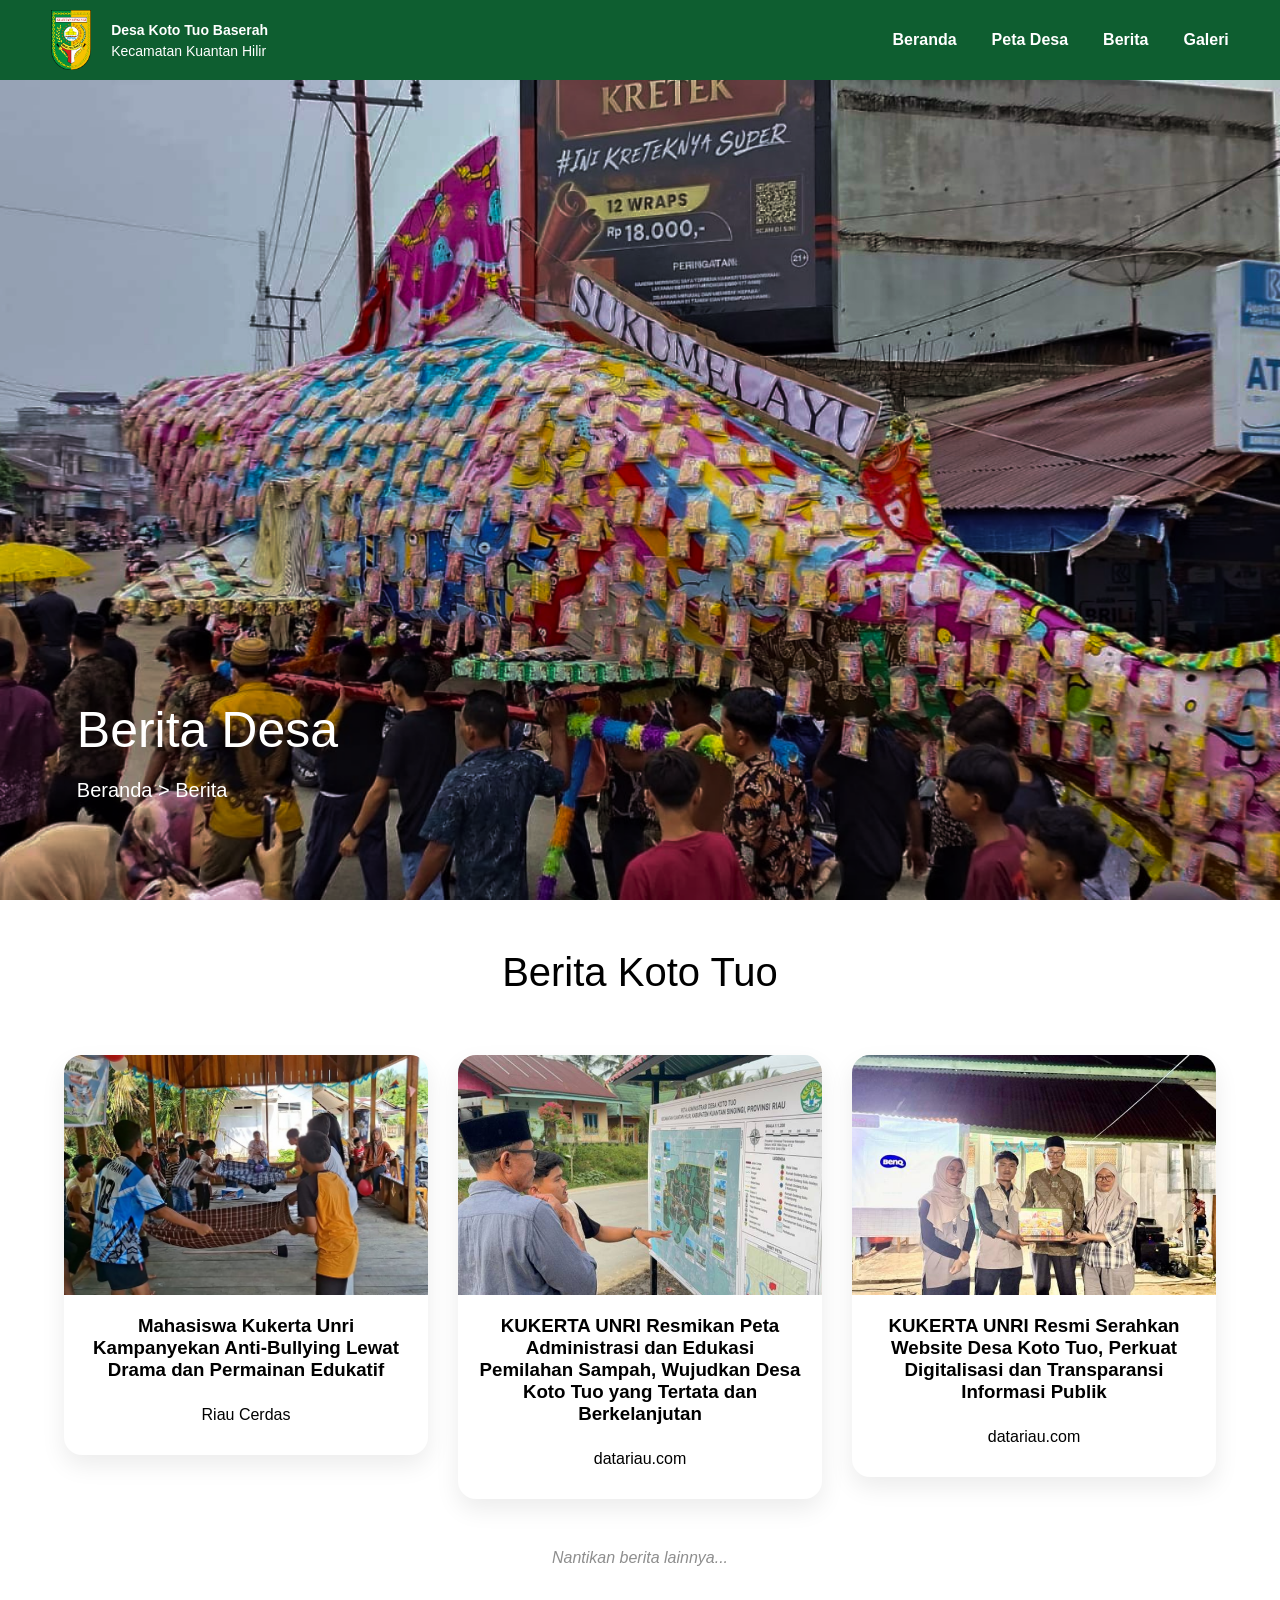
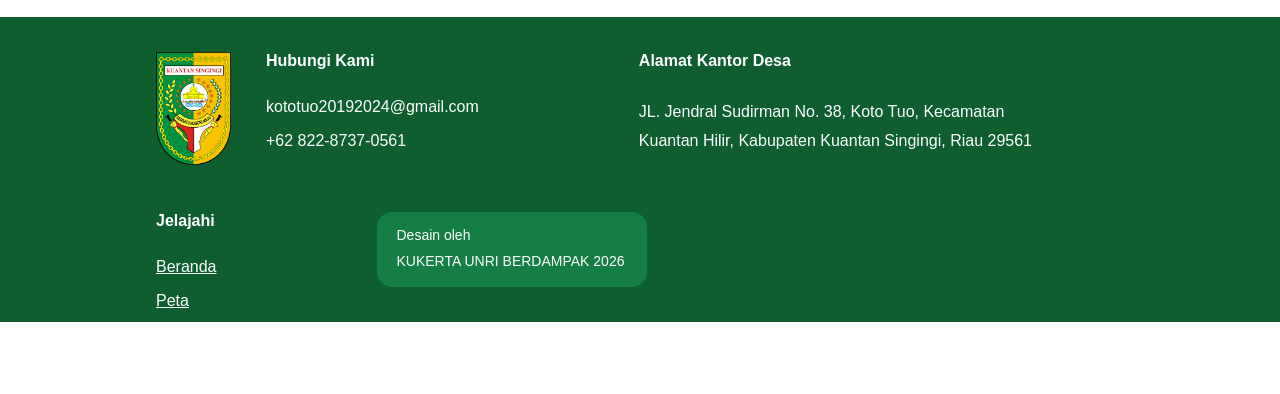
==== commit 7fa07fc4: "Add files via upload" ====
--- a/berita.html
+++ b/berita.html
@@ -16,6 +16,7 @@
     <meta name="description" content="Website Resmi Desa Koto Tuo, Kecamatan Kuantan Hilir, Kabupaten Kuantan Singingi. Menyajikan informasi profil desa, berita, galeri kegiatan, peta wilayah, dan pelayanan masyarakat.">
     <meta name="keywords" content="Desa Koto Tuo, Koto Tuo, Kuantan Hilir, Kuantan Singingi, Website Desa, Profil Desa">
     <meta name="author" content="Pemerintah Desa Koto Tuo">
+    <meta name="viewport" content="width=device-width, initial-scale=1.0">
 </head>
 <body>
     <!--NAVBAR-->
@@ -92,10 +93,6 @@
                     </a1>
                 </div>
             </div>
-            <div class="credit">
-                <p>Desain oleh</p>
-                <h4>KUKERTA UNRI BERDAMPAK 2026</h4>
-            </div>
         </div>
         <div class="footer-item">
             <h3>Alamat Kantor Desa</h3>
@@ -113,6 +110,10 @@
             <a href="berita.html">Berita</a>
             <a href="galeri.html">Galeri</a>
         </div>
+        <div class="credit">
+            <p>Desain oleh</p>
+            <h4>KUKERTA UNRI BERDAMPAK 2026</h4>
+        </div>
     </div>
     </footer>
     <script src="script.js"></script>
--- a/style.css
+++ b/style.css
@@ -440,6 +440,7 @@
 .footer-left{
     display:flex;
     flex-direction:column;
+    margin-bottom: -20%;
 }
 .logo-contact{
     display:flex;
@@ -472,6 +473,7 @@
 .footer-item{
     display:flex;
     flex-direction:column;
+    margin-bottom: -20%;
 }
 .footer-item h3{
     font-size:16px;
@@ -656,17 +658,18 @@
     padding:60px 40px;
 }
 .footer-container{
-    display:flex;
-    flex-wrap:wrap;
-    justify-content:space-between;
-    gap:40px;
-    margin-left:0;
+    display:grid;
+    grid-template-columns:repeat(auto-fit,minmax(250px,1fr));
+    gap:35px;
+    align-items:start;
+    margin-left: 0%;
 }
 .logo-contact{
     gap:25px;
 }
 .footer-item{
     flex:1 1 280px;
+    min-width: 0;
 }
 .footer-item h3{
     font-size:20px;
@@ -676,7 +679,7 @@
     line-height:1.8;
 }
 .credit{
-    width:100%;
+    width:60%;
     margin-top:30px;
     text-align:center;
 }
@@ -905,14 +908,14 @@
 .footer-container{
     display:flex;
     flex-direction:column;
-    gap:35px;
+    gap:25px;
+    margin-left: 0%;
+}
+.logo-contact{
+    display:flex;
+    flex-direction: column;
     align-items:flex-start;
-}
-.logo-contact{
-    display:flex;
-    flex-direction:column;
-    align-items:center;
-    gap:20px;
+    gap:30px;
     width:100%;
 }
 .logo-contact img{
@@ -920,6 +923,7 @@
 }
 .footer-item{
     width:100%;
+    min-width: 0;
 }
 .footer-item h3{
     font-size:20px;
@@ -930,7 +934,7 @@
     line-height:1.8;
 }
 .credit{
-    width:100%;
+    width:60%;
     text-align:center;
     margin-top:20px;
     padding-top:20px;
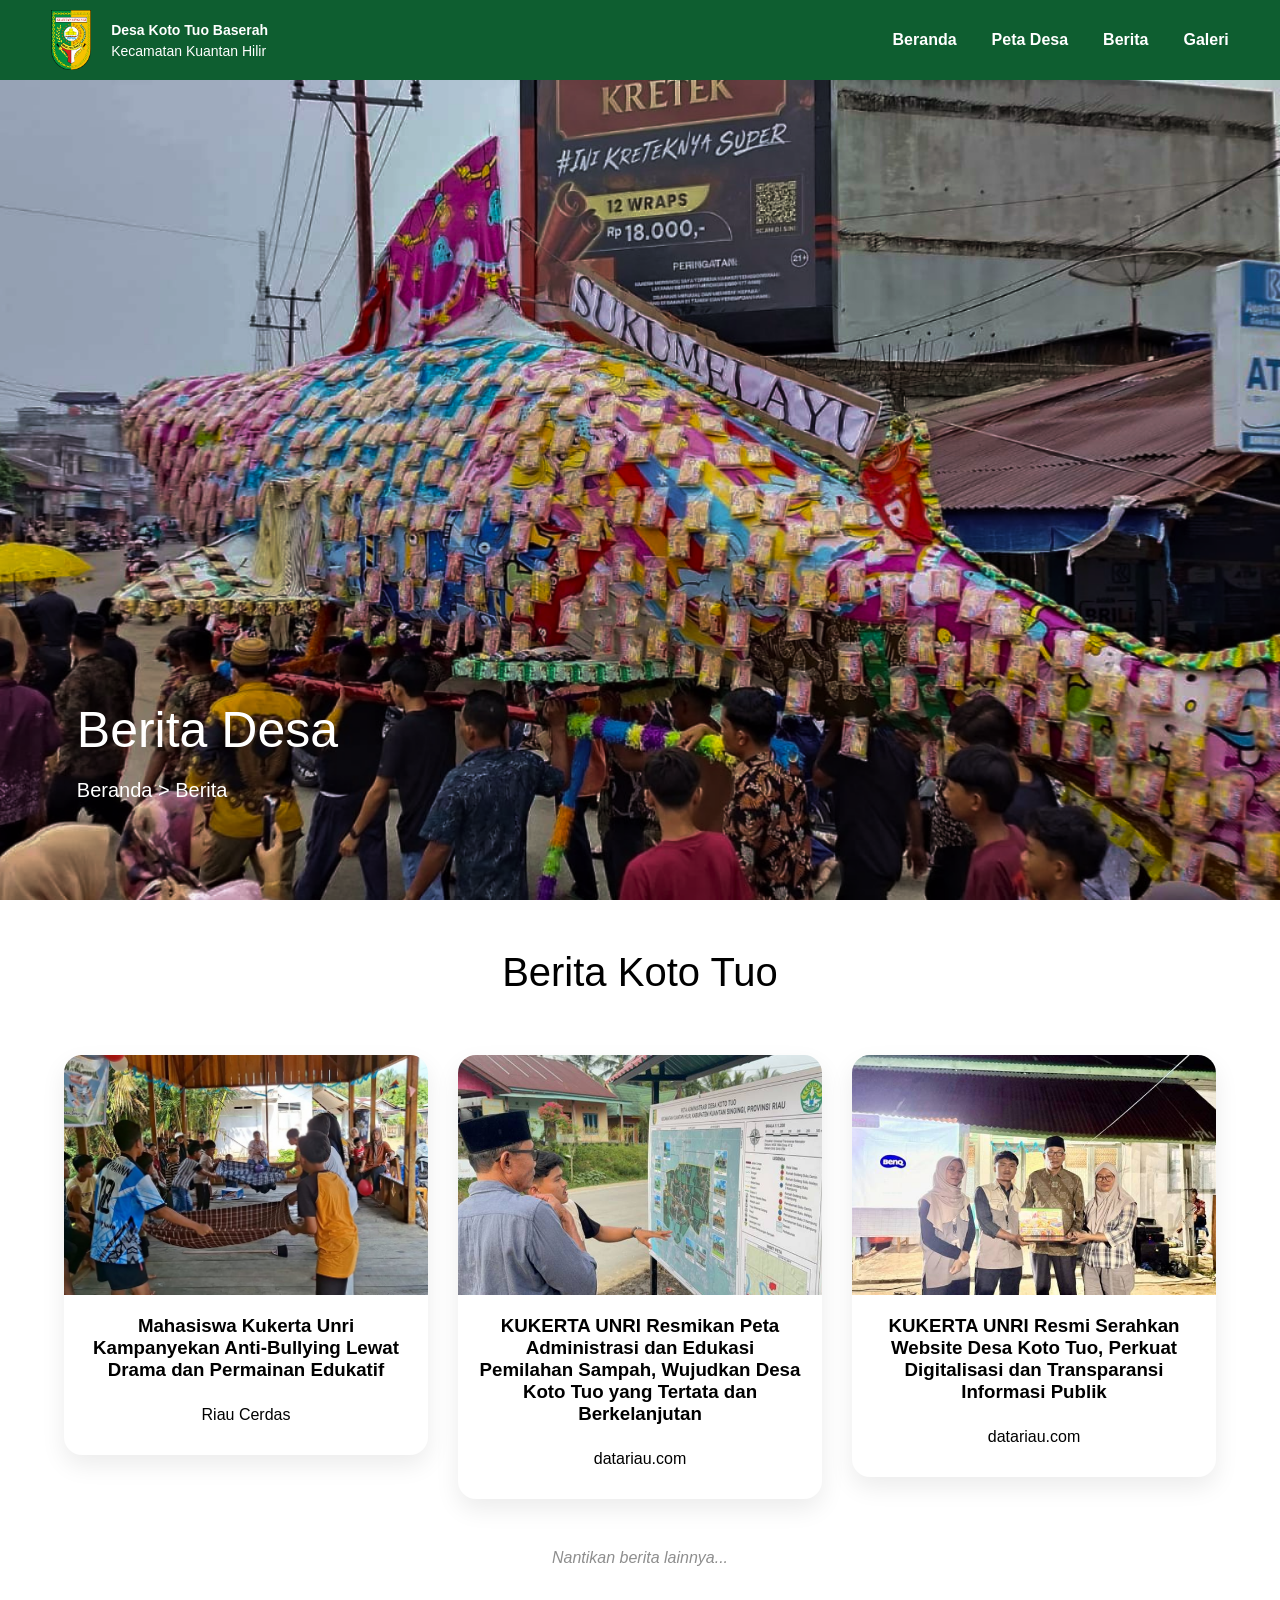
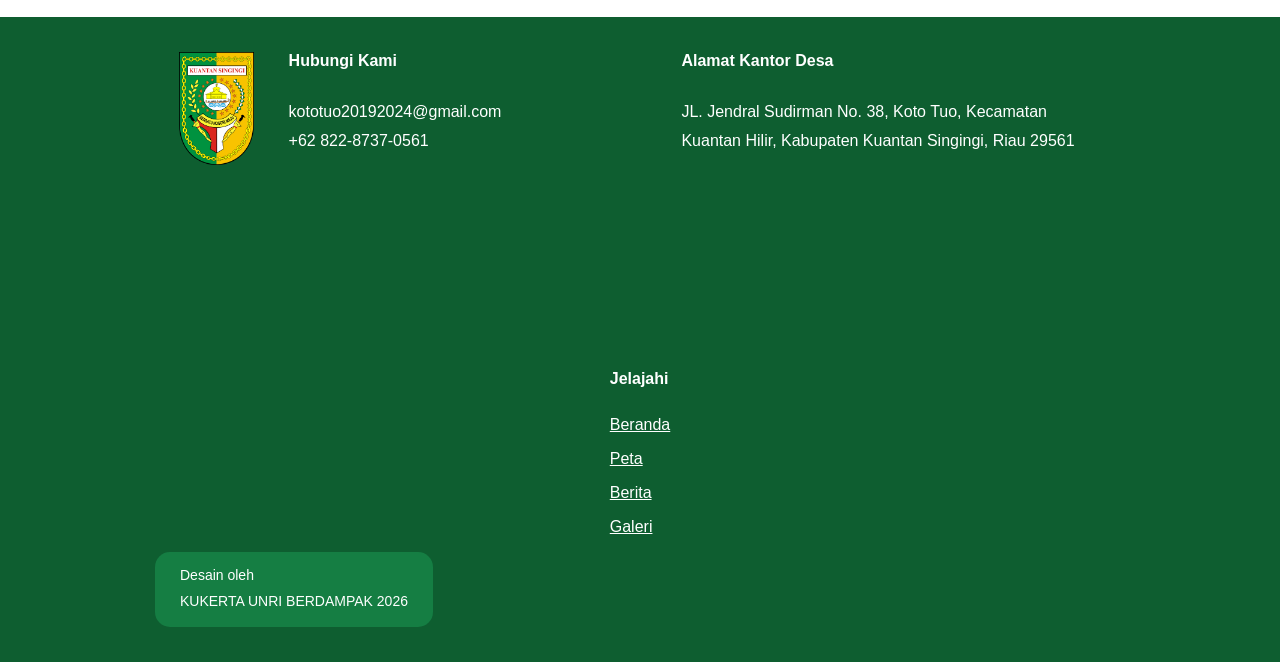
==== commit 929986f2: "Add files via upload" ====
--- a/berita.html
+++ b/berita.html
@@ -80,17 +80,13 @@
     <!--FOOTER-->
     <footer class="footer">
     <div class="footer-container">
-        <div class="footer-left">
+        <div class="footer-item">
             <div class="logo-contact">
                 <img src="images/logo.png" alt="Logo Desa">
-                <div class="footer-item">
+                <div class="footer-items">
                     <h3>Hubungi Kami</h3>
-                    <a1 href="mailto:kototuo20192024@gmail.com">
-                        kototuo20192024@gmail.com
-                    </a1>
-                    <a1 href="https://wa.me/6282287370561">
-                        +62 822-8737-0561
-                    </a1>
+                    <p>kototuo20192024@gmail.com</p>
+                    <p>+62 822-8737-0561</p>
                 </div>
             </div>
         </div>
@@ -110,13 +106,15 @@
             <a href="berita.html">Berita</a>
             <a href="galeri.html">Galeri</a>
         </div>
-        <div class="credit">
+    </div>
+    <div class="credit">
+        <div class="credit-box">
             <p>Desain oleh</p>
             <h4>KUKERTA UNRI BERDAMPAK 2026</h4>
         </div>
     </div>
     </footer>
-    <script src="script.js"></script>
     <div class="menu-overlay"></div>
+<script src="script.js"></script>
 </body>
 </html>
--- a/style.css
+++ b/style.css
@@ -421,27 +421,81 @@
     background:#158b49;
     transform:translateY(-3px);
 }
+/* ================= LIGHTBOX ================= */
+.lightbox {
+    display: none;
+    position: fixed;
+    z-index: 9999;
+    top: 0;
+    left: 0;
+    width: 100%;
+    height: 100%;
+    background: rgba(0, 0, 0, 0.85);
+    justify-content: center;
+    align-items: center;
+    padding: 30px;
+    border-radius: 0 !important;
+}
+.lightbox.active {
+    display: flex;
+    border-radius: 0 !important;
+}
+.lightbox-close {
+    position: fixed;
+    top: 20px;
+    right: 25px;
+    width: 35px;
+    height: 35px;
+    border: none;
+    background: transparent;
+    cursor: pointer;
+    z-index: 10001;
+}
+.lightbox-close span {
+    position: absolute;
+    top: 17px;
+    left: 5px;
+    width: 25px;
+    height: 1.5px;
+    background: #ffffff;
+}
+.lightbox-close span:first-child {
+    transform: rotate(45deg);
+}
+
+.lightbox-close span:last-child {
+    transform: rotate(-45deg);
+}
+.lightbox-image {
+    display: flex;
+    justify-content: center;
+    align-items: center;
+    border-radius: 0 !important;
+    overflow: visible;
+}
+.lightbox-image img {
+    max-width: 90vw;
+    max-height: 85vh;
+    width: auto;
+    height: auto;
+    object-fit: contain;
+    border-radius: 0 !important;
+}
 /*FOOTER*/
 /* ================= FOOTER ================= */
 .footer{
     background:#0E5E30;
     color:#ffffff;
-    padding:35px 90px;
+    padding:35px 120px;
 }
 .footer-container{
     display:flex;
-    justify-content:flex-start;
+    justify-content:center;
     align-items:flex-start;
-    gap:160px;
+    gap:180px;
     flex-wrap:wrap;
-    margin-left: 6%;
-}
-/* ===== Kolom kiri ===== */
-.footer-left{
-    display:flex;
-    flex-direction:column;
-    margin-bottom: -20%;
-}
+}
+/* ===== Logo ===== */
 .logo-contact{
     display:flex;
     align-items:flex-start;
@@ -454,11 +508,16 @@
 }
 /* ===== Credit ===== */
 .credit{
-    background: #157e43;
-    backdrop-filter:blur(5px);
+    width:100%;
+    display:flex;
+    flex-direction:column;
+    align-items: flex-start;
+    margin-left:35px;
+}
+.credit-box{
+    background:#157e43;
     border-radius:15px;
-    padding:15px 20px;
-    width:270px;
+    padding:15px 25px;
 }
 .credit p{
     font-size:14px;
@@ -473,7 +532,7 @@
 .footer-item{
     display:flex;
     flex-direction:column;
-    margin-bottom: -20%;
+    margin-bottom:0;
 }
 .footer-item h3{
     font-size:16px;
@@ -489,13 +548,6 @@
 .footer-item a{
     color:#ffffff;
     text-decoration:underline;
-    font-size:16px;
-    margin-bottom:16px;
-    transition:.3s;
-}
-.footer-item a1{
-    color:#ffffff;
-    text-decoration:none;
     font-size:16px;
     margin-bottom:16px;
     transition:.3s;
@@ -513,6 +565,9 @@
     cursor:pointer;
     z-index:1001;
 }
+.menu-toggle.active {
+    color: #0E5E30;
+}
 header.scrolled .menu-toggle{
     color:#000000;
 }
@@ -659,10 +714,9 @@
 }
 .footer-container{
     display:grid;
-    grid-template-columns:repeat(auto-fit,minmax(250px,1fr));
+    grid-template-columns:1fr 1fr;
     gap:35px;
-    align-items:start;
-    margin-left: 0%;
+    margin-left: 25px;
 }
 .logo-contact{
     gap:25px;
@@ -679,8 +733,8 @@
     line-height:1.8;
 }
 .credit{
-    width:60%;
-    margin-top:30px;
+    width:100%;
+    margin-top:0px;
     text-align:center;
 }
 }
@@ -708,7 +762,7 @@
     right:-100%;
     width:220px;
     height:100vh;
-    background:#106B33;
+    background:#ffffff;
     flex-direction:column;
     justify-content:center;
     align-items:flex-end;
@@ -720,7 +774,7 @@
     right:0;
 }
 nav a{
-    color:white;
+    color:#0E5E30;
     font-size:18px;
     margin-right: 25%;
 }
@@ -909,14 +963,14 @@
     display:flex;
     flex-direction:column;
     gap:25px;
-    margin-left: 0%;
+}
+.footer-left{
+    width:100%;
 }
 .logo-contact{
     display:flex;
-    flex-direction: column;
-    align-items:flex-start;
-    gap:30px;
-    width:100%;
+    align-items:center;
+    gap:20px;
 }
 .logo-contact img{
     width:70px;
@@ -1068,7 +1122,7 @@
     left:0;
     width:100%;
     height:100%;
-    background:rgba(0,0,0,.45);
+    background:rgba(0, 0, 0, 0.45);
     opacity:0;
     visibility:hidden;
     transition:.3s;
@@ -1077,4 +1131,10 @@
 .menu-overlay.active{
     opacity:1;
     visibility:visible;
+}
+/* FOTO LIGHTBOX HARUS SELALU KOTAK */
+#lightbox,
+#lightbox img,
+#lightbox-image {
+    border-radius: 0 !important;
 }
